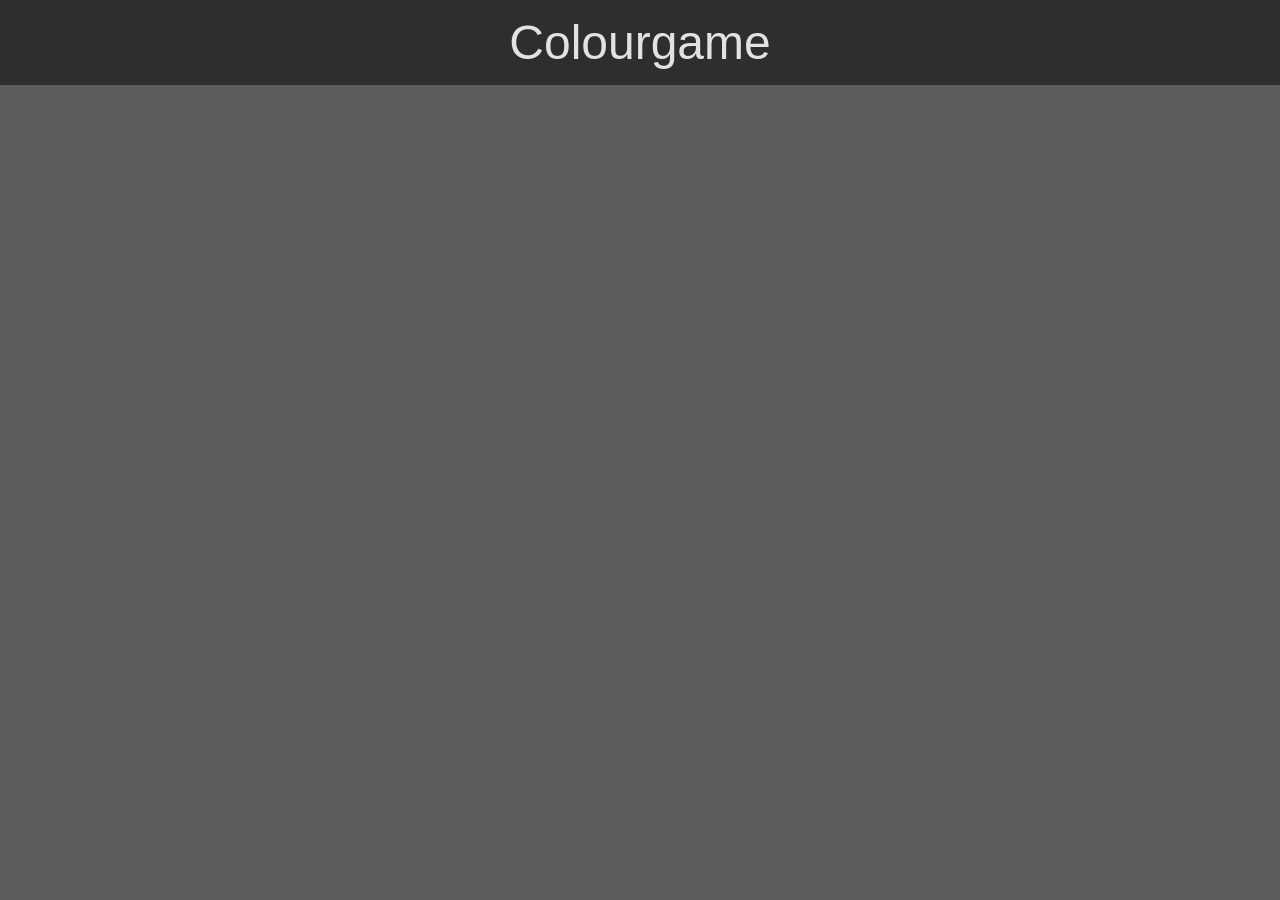
==== game.html @ 42adbe93 "canvas added" ====
<!DOCTYPE html>
<html lang="en">
    <head>
        <title>Colour Game</title>
        <meta charset="utf-8">
        <meta name="viewport" content="width=device-width, initial-scale=1.0">
        <link rel="stylesheet" href="styles.css">
    </head>
    <body>
        <header>
            <a href="index.html">Colourgame</a>
        </header>
        <div id="canvasContainer" class="centeredContainer">
            <canvas id="gameCanvas"></canvas>
        </div>
        <script src="game.js"></script>
    </body>
</html>
---- styles.css ----
body {
    margin: 0px;
    padding: 0px;
    background-color: #5c5c5c;
    font-family:  Verdana, Geneva, Tahoma, sans-serif;
}

a {
    color: #e2e2e2;
    text-decoration: none;
}

header {
    background-color: #2e2e2e;
    padding: 15px;
    text-align: center;
    font-size: 3em;
}

.centeredContainer {
    display: flex;
    justify-content: center;
    align-items: center;
}

.linkButton {
    margin: 10px;
    padding: 10px;
    border-radius: 10px;
    background-color: #2e2e2e;
    font-size: 1.25em;
    text-align: center;
}

#homepageMenu {
    margin-top: 15%;
}

#gameCanvas  {
    width: 100vw;
    height: calc(100vh - 40px - 3em );
}
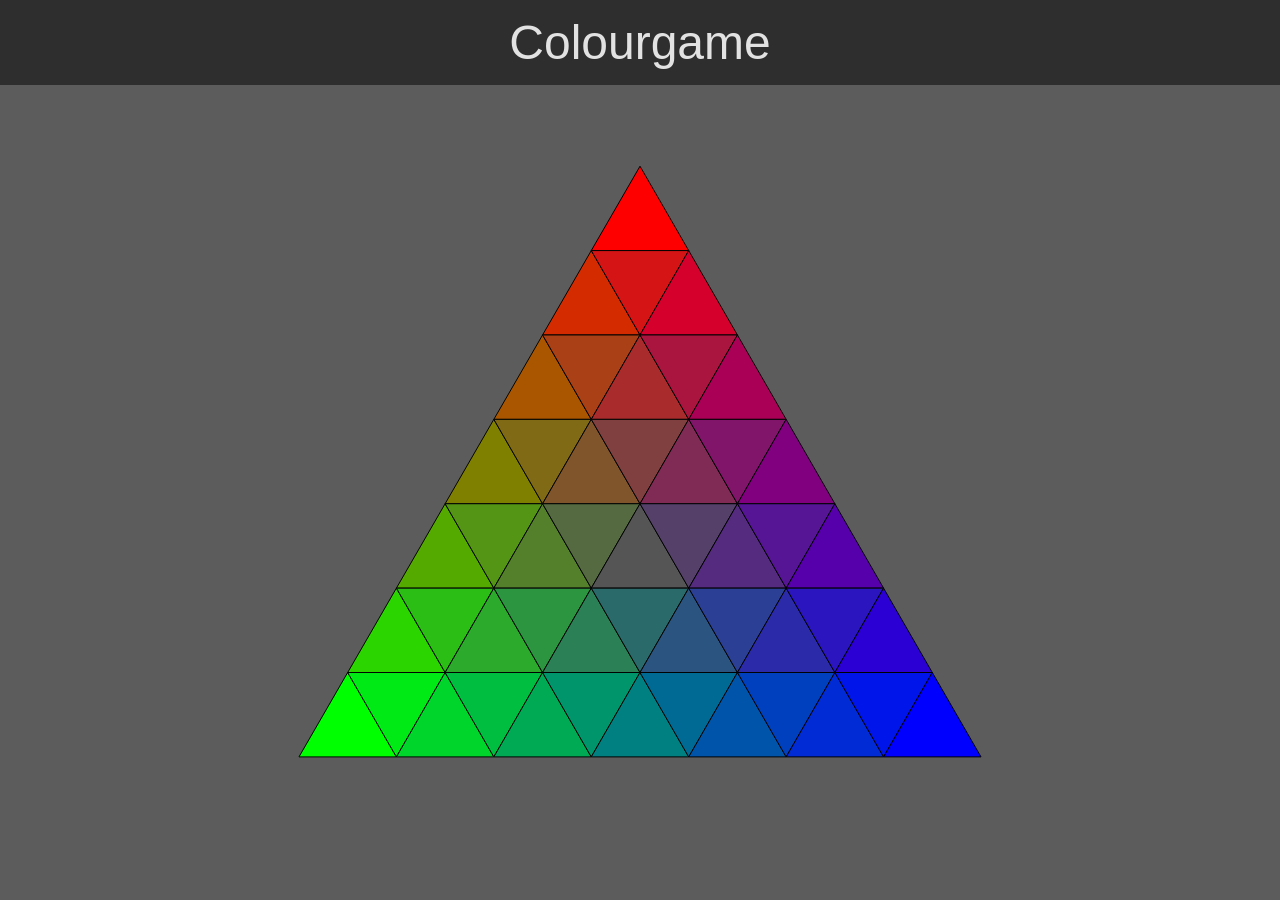
==== commit 57248f28: "board" ====
--- a/game.html
+++ b/game.html
@@ -10,8 +10,8 @@
         <header>
             <a href="index.html">Colourgame</a>
         </header>
-        <div id="canvasContainer" class="centeredContainer">
-            <canvas id="gameCanvas"></canvas>
+        <div id="svgContainer" class="centeredContainer">
+            <svg id="gameSVG" viewBox="0 0 100 100" xmlns="http://www.w3.org/2000/svg"></svg>
         </div>
         <script src="game.js"></script>
     </body>
--- a/styles.css
+++ b/styles.css
@@ -36,7 +36,6 @@
     margin-top: 15%;
 }
 
-#gameCanvas  {
-    width: 100vw;
+#svgContainer {
     height: calc(100vh - 40px - 3em );
-}
+}
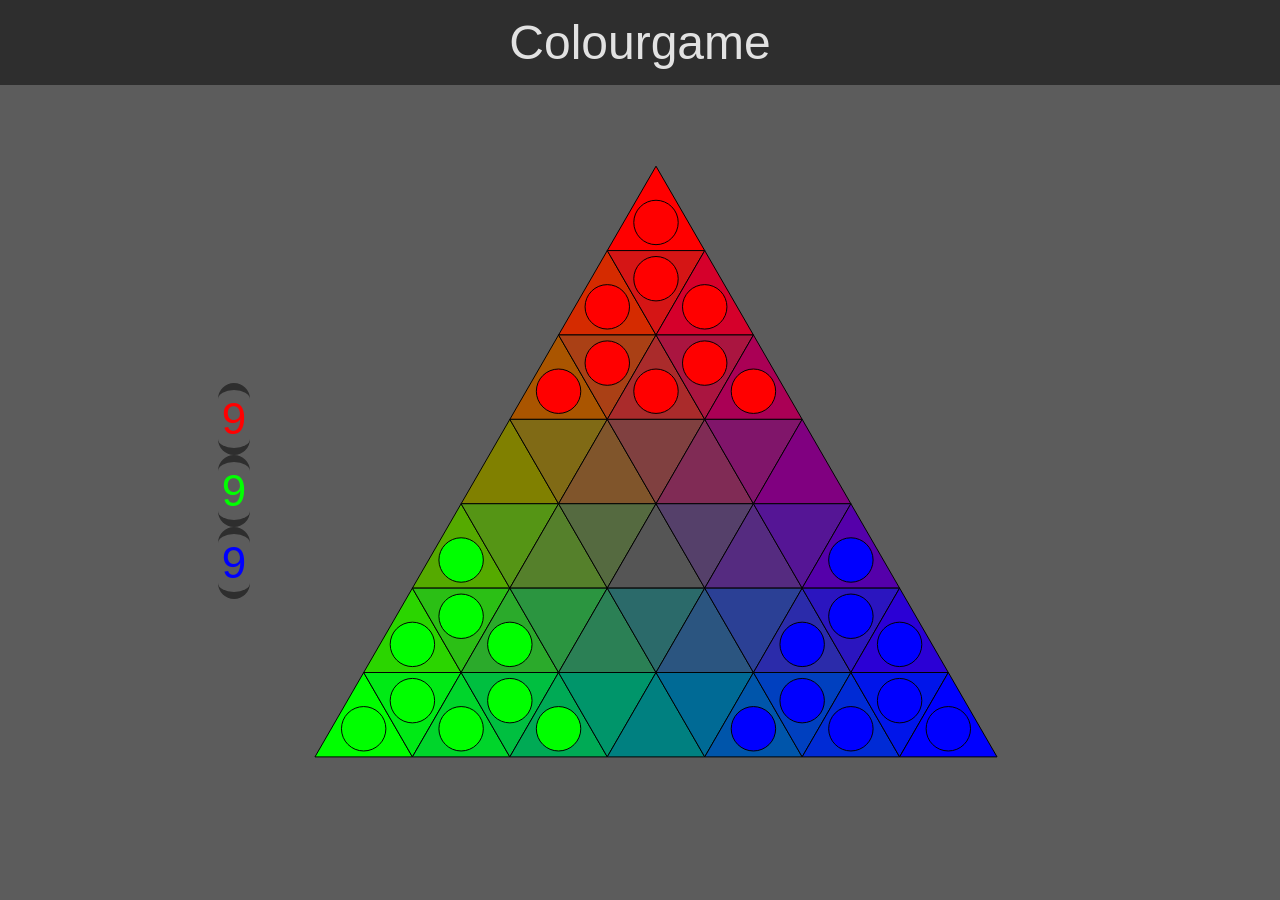
==== commit 24ab628b: "meeples selectable" ====
--- a/game.html
+++ b/game.html
@@ -11,7 +11,12 @@
             <a href="index.html">Colourgame</a>
         </header>
         <div id="svgContainer" class="centeredContainer">
-            <svg id="gameSVG" viewBox="0 0 100 100" xmlns="http://www.w3.org/2000/svg"></svg>
+            <div id="scoreDisplay" class="mainContent">
+                <p id="r" class="score">9</p>
+                <p id="g" class="score">9</p>
+                <p id="b" class="score">9</p>
+            </div>
+            <svg id="gameSVG" viewBox="0 0 100 100" xmlns="http://www.w3.org/2000/svg" class="mainContent"></svg>
         </div>
         <script src="game.js"></script>
     </body>
--- a/styles.css
+++ b/styles.css
@@ -14,7 +14,7 @@
     background-color: #2e2e2e;
     padding: 15px;
     text-align: center;
-    font-size: 3em;
+    font-size: 3rem;
 }
 
 .centeredContainer {
@@ -28,8 +28,21 @@
     padding: 10px;
     border-radius: 10px;
     background-color: #2e2e2e;
-    font-size: 1.25em;
+    font-size: 1.25rem;
     text-align: center;
+}
+
+.mainContent {
+    display: inline;
+}
+
+.score {
+    font-size: 2.75rem;
+    padding: 0.25rem;
+    margin: 0rem;
+    border-top: 0.45rem solid #2e2e2e;
+    border-bottom: 0.45rem solid #2e2e2e;
+    border-radius: 2rem;
 }
 
 #homepageMenu {
@@ -38,4 +51,22 @@
 
 #svgContainer {
     height: calc(100vh - 40px - 3em );
+}
+
+/*#scoreDisplay {
+    border-left: 0.45rem solid #2e2e2e;
+    border-right: 0.45rem solid #2e2e2e;
+    border-radius: 2rem;
+}*/
+
+#r {
+    color: #ff0000;
+}
+
+#g {
+    color: #00ff00;
+}
+
+#b {
+    color: #0000ff;
 }
